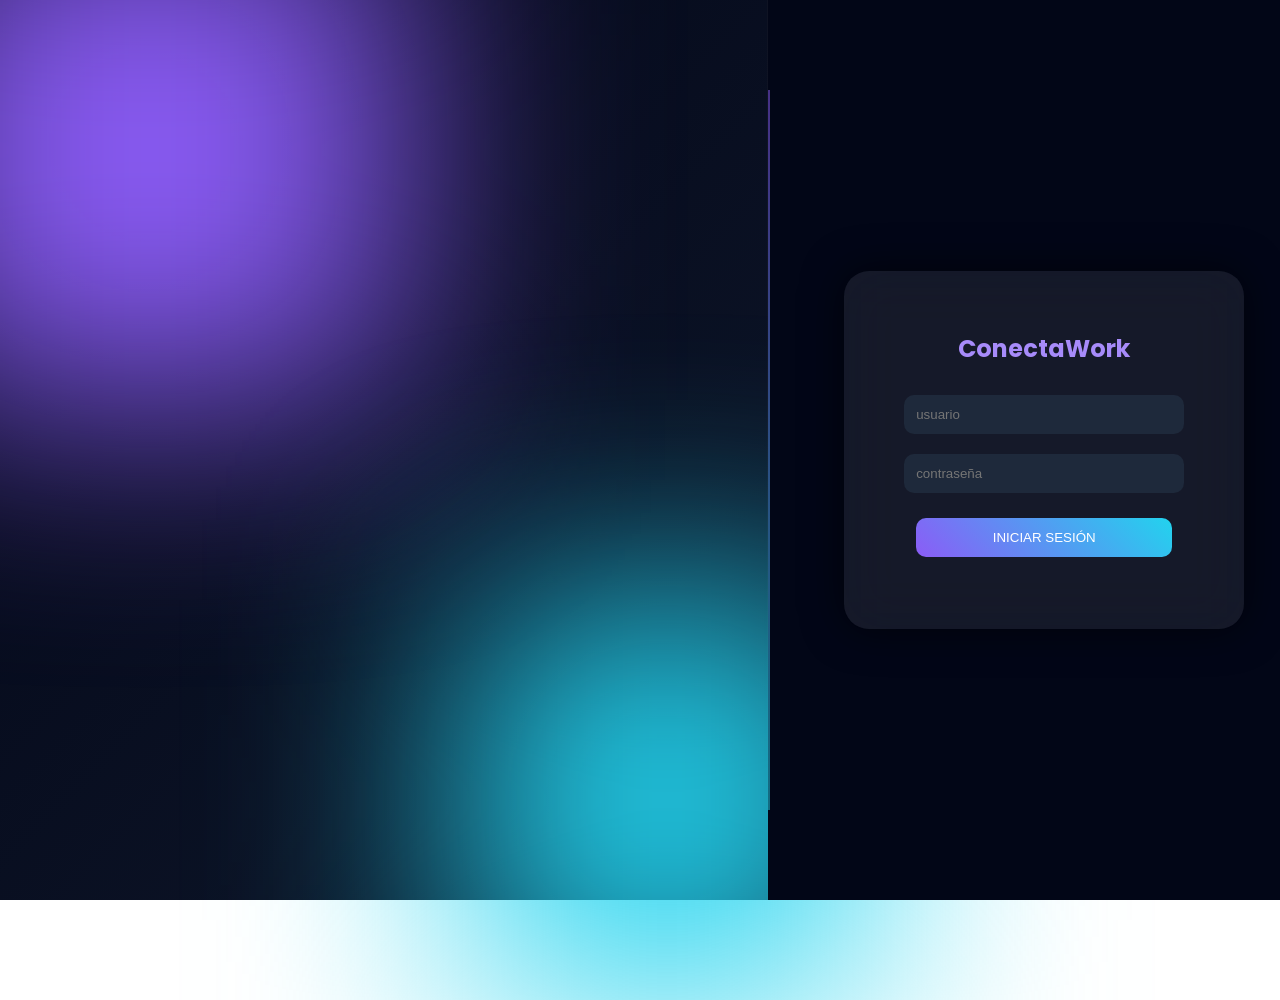
==== index.html @ 4ba4f25c "Proyecto con módulo empleados" ====
<!DOCTYPE html>
<html lang="es">
<head>
<meta charset="UTF-8">
<title>Login - ConectaWork</title>

<link href="https://fonts.googleapis.com/css2?family=Poppins:wght@300;500;700&display=swap" rel="stylesheet">

<style>
body{
    margin:0;
    font-family:'Poppins',sans-serif;
    height:100vh;
    display:flex;
}

/* IZQUIERDA */
.left{
    width:60%;
    background: linear-gradient(135deg,#020617,#0f172a);
    position:relative;
    border-right:1px solid rgba(255,255,255,0.05);
}

.left::before{
    content:"";
    position:absolute;
    width:500px;height:500px;
    background:#8b5cf6;
    filter:blur(120px);
    top:-100px;left:-100px;
}

.left::after{
    content:"";
    position:absolute;
    width:400px;height:400px;
    background:#22d3ee;
    filter:blur(120px);
    bottom:-100px;right:-100px;
}

/* DERECHA */
.right{
    width:40%;
    display:flex;
    justify-content:center;
    align-items:center;
    background:#020617;
    position:relative;
}

/* LINEA */
.right::before{
    content:"";
    position:absolute;
    left:0;
    width:2px;
    height:80%;
    background:linear-gradient(#8b5cf6,#22d3ee);
    opacity:0.5;
}

/* CAJA */
.box{
    display:flex;
    flex-direction:column;
    align-items:center;
    background:rgba(255,255,255,0.08);
    padding:40px;
    border-radius:25px;
    backdrop-filter:blur(25px);
    box-shadow:0 0 40px rgba(0,0,0,0.6);
    color:white;
    text-align:center;
    width:320px;
    transform: translateX(20px);
}

.box h2{color:#a78bfa;}

input{
    width:80%;
    padding:12px;
    margin:10px 0;
    border:none;
    border-radius:10px;
    background:#1e293b;
    color:white;
}

button{
    width:80%;
    padding:12px;
    margin-top:15px;
    border:none;
    border-radius:10px;
    background:linear-gradient(45deg,#8b5cf6,#22d3ee);
    color:white;
    cursor:pointer;
}

button:hover{
    transform:scale(1.05);
}

.error{color:red;}
</style>
</head>

<body>

<div class="left"></div>

<div class="right">
<div class="box">
<h2>ConectaWork</h2>

<input id="user" placeholder="usuario">
<input id="pass" type="password" placeholder="contraseña">

<button onclick="login()">INICIAR SESIÓN</button>

<p id="error" class="error"></p>
</div>
</div>

<script>
function login(){
if(user.value=="admin" && pass.value=="1234"){
window.location="dashboard.html";
}else{
error.innerText="Error: Verifica las credenciales";
}
}
</script>

</body>
</html>
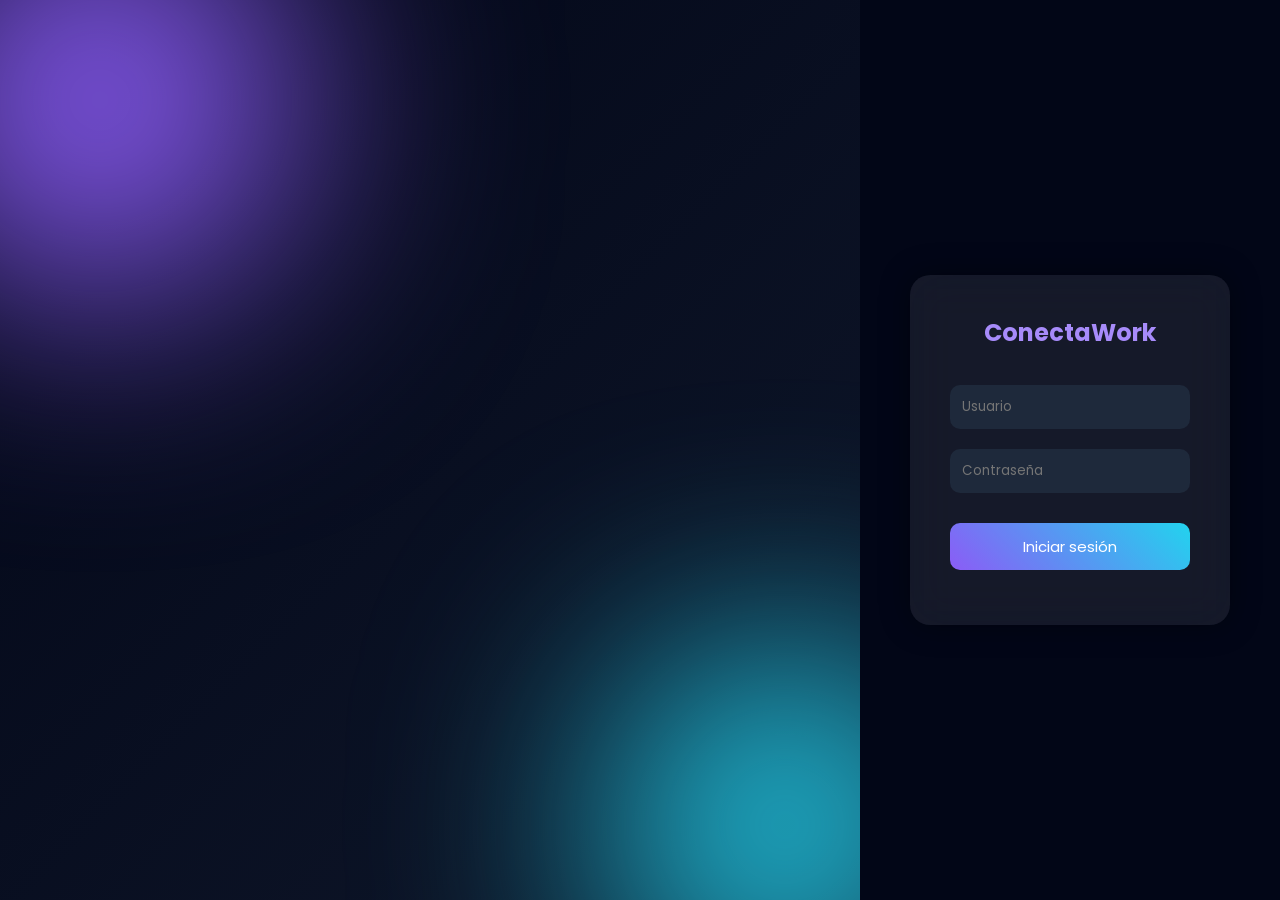
==== commit 854ddbf4: "Guardar cambios" ====
--- a/index.html
+++ b/index.html
@@ -2,137 +2,161 @@
 <html lang="es">
 <head>
 <meta charset="UTF-8">
-<title>Login - ConectaWork</title>
+<meta name="viewport" content="width=device-width, initial-scale=1.0">
+<title>ConectaWork - Login</title>
 
 <link href="https://fonts.googleapis.com/css2?family=Poppins:wght@300;500;700&display=swap" rel="stylesheet">
 
 <style>
+*{
+    margin:0;
+    padding:0;
+    box-sizing:border-box;
+    font-family:'Poppins',sans-serif;
+}
+
 body{
-    margin:0;
-    font-family:'Poppins',sans-serif;
+    display:flex;
     height:100vh;
-    display:flex;
+    background:#020617;
 }
 
 /* IZQUIERDA */
 .left{
-    width:60%;
-    background: linear-gradient(135deg,#020617,#0f172a);
+    flex:1;
+    background:linear-gradient(135deg,#020617,#0f172a);
     position:relative;
-    border-right:1px solid rgba(255,255,255,0.05);
+    overflow:hidden;
 }
 
 .left::before{
     content:"";
     position:absolute;
-    width:500px;height:500px;
+    width:400px;
+    height:400px;
     background:#8b5cf6;
+    border-radius:50%;
     filter:blur(120px);
-    top:-100px;left:-100px;
+    top:-100px;
+    left:-100px;
 }
 
 .left::after{
     content:"";
     position:absolute;
-    width:400px;height:400px;
+    width:350px;
+    height:350px;
     background:#22d3ee;
+    border-radius:50%;
     filter:blur(120px);
-    bottom:-100px;right:-100px;
+    bottom:-100px;
+    right:-100px;
 }
 
 /* DERECHA */
 .right{
-    width:40%;
+    width:420px;
     display:flex;
     justify-content:center;
     align-items:center;
     background:#020617;
-    position:relative;
 }
 
-/* LINEA */
-.right::before{
-    content:"";
-    position:absolute;
-    left:0;
-    width:2px;
-    height:80%;
-    background:linear-gradient(#8b5cf6,#22d3ee);
-    opacity:0.5;
+.box{
+    width:320px;
+    background:rgba(255,255,255,.08);
+    backdrop-filter:blur(20px);
+    border-radius:20px;
+    padding:40px;
+    text-align:center;
+    color:white;
+    box-shadow:0 0 30px rgba(0,0,0,.4);
 }
 
-/* CAJA */
-.box{
-    display:flex;
-    flex-direction:column;
-    align-items:center;
-    background:rgba(255,255,255,0.08);
-    padding:40px;
-    border-radius:25px;
-    backdrop-filter:blur(25px);
-    box-shadow:0 0 40px rgba(0,0,0,0.6);
-    color:white;
-    text-align:center;
-    width:320px;
-    transform: translateX(20px);
+.box h2{
+    margin-bottom:25px;
+    color:#a78bfa;
 }
 
-.box h2{color:#a78bfa;}
-
 input{
-    width:80%;
+    width:100%;
     padding:12px;
     margin:10px 0;
     border:none;
     border-radius:10px;
     background:#1e293b;
     color:white;
+    outline:none;
 }
 
 button{
-    width:80%;
+    width:100%;
     padding:12px;
-    margin-top:15px;
+    margin-top:20px;
     border:none;
     border-radius:10px;
+    cursor:pointer;
+    color:white;
+    font-size:15px;
     background:linear-gradient(45deg,#8b5cf6,#22d3ee);
-    color:white;
-    cursor:pointer;
+    transition:.3s;
 }
 
 button:hover{
-    transform:scale(1.05);
+    transform:scale(1.03);
 }
 
-.error{color:red;}
+#error{
+    color:#ff6b6b;
+    margin-top:15px;
+}
 </style>
+
 </head>
-
 <body>
 
 <div class="left"></div>
 
 <div class="right">
+
 <div class="box">
+
 <h2>ConectaWork</h2>
 
-<input id="user" placeholder="usuario">
-<input id="pass" type="password" placeholder="contraseña">
+<input type="text" id="user" placeholder="Usuario">
 
-<button onclick="login()">INICIAR SESIÓN</button>
+<input type="password" id="pass" placeholder="Contraseña">
 
-<p id="error" class="error"></p>
+<button onclick="login()">Iniciar sesión</button>
+
+<p id="error"></p>
+
 </div>
+
 </div>
 
 <script>
+
 function login(){
-if(user.value=="admin" && pass.value=="1234"){
-window.location="dashboard.html";
+
+const usuario=document.getElementById("user").value.trim();
+
+const contraseña=document.getElementById("pass").value.trim();
+
+const error=document.getElementById("error");
+
+if(usuario==="admin" && contraseña==="1234"){
+
+window.location.href="dashboard.html";
+
 }else{
-error.innerText="Error: Verifica las credenciales";
+
+error.textContent="Usuario o contraseña incorrectos.";
+
 }
+
 }
+
 </script>
 
 </body>
